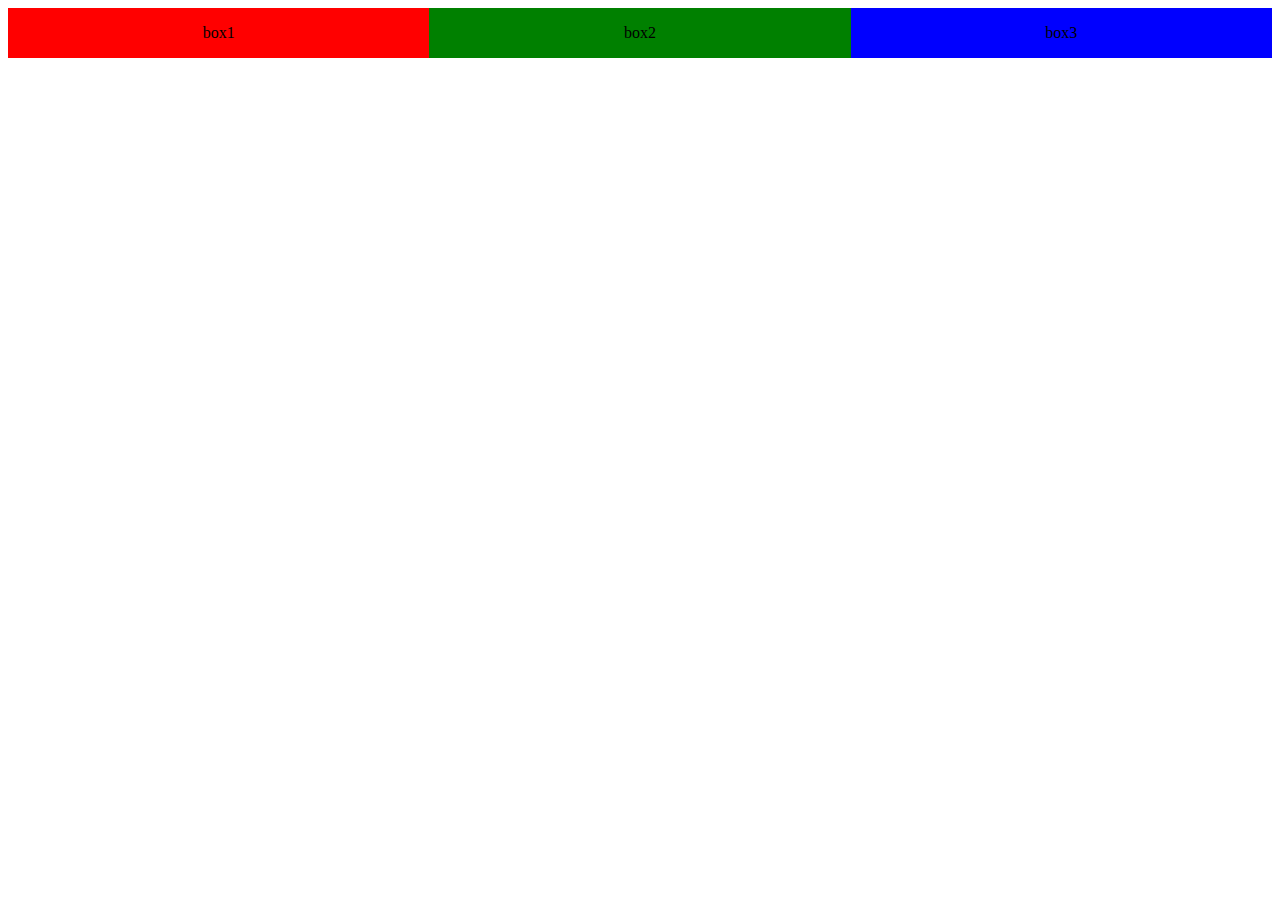
==== index.html @ 9778b3e1 "feat add css flex" ====
<header>
    <style>
        .container {
            display: flex;
            background-color: aquamarine;
        }

        .box1 {
            background-color: red;
            text-align: center;
            flex-grow: 1;
        }

        .box2 {
            background-color: green;
            text-align: center;
            flex-grow: 1;
        }

        .box3 {
            background-color: blue;
            text-align: center;
            flex-grow: 1;
        }
    </style>
</header>

<body>
    <div class="container">
        <div class="box1">
            <p>box1</p>
        </div>
        <div class="box2">
            <p>box2</p>
        </div>
        <div class="box3">
            <p>box3</p>
        </div>
    </div>
</body>
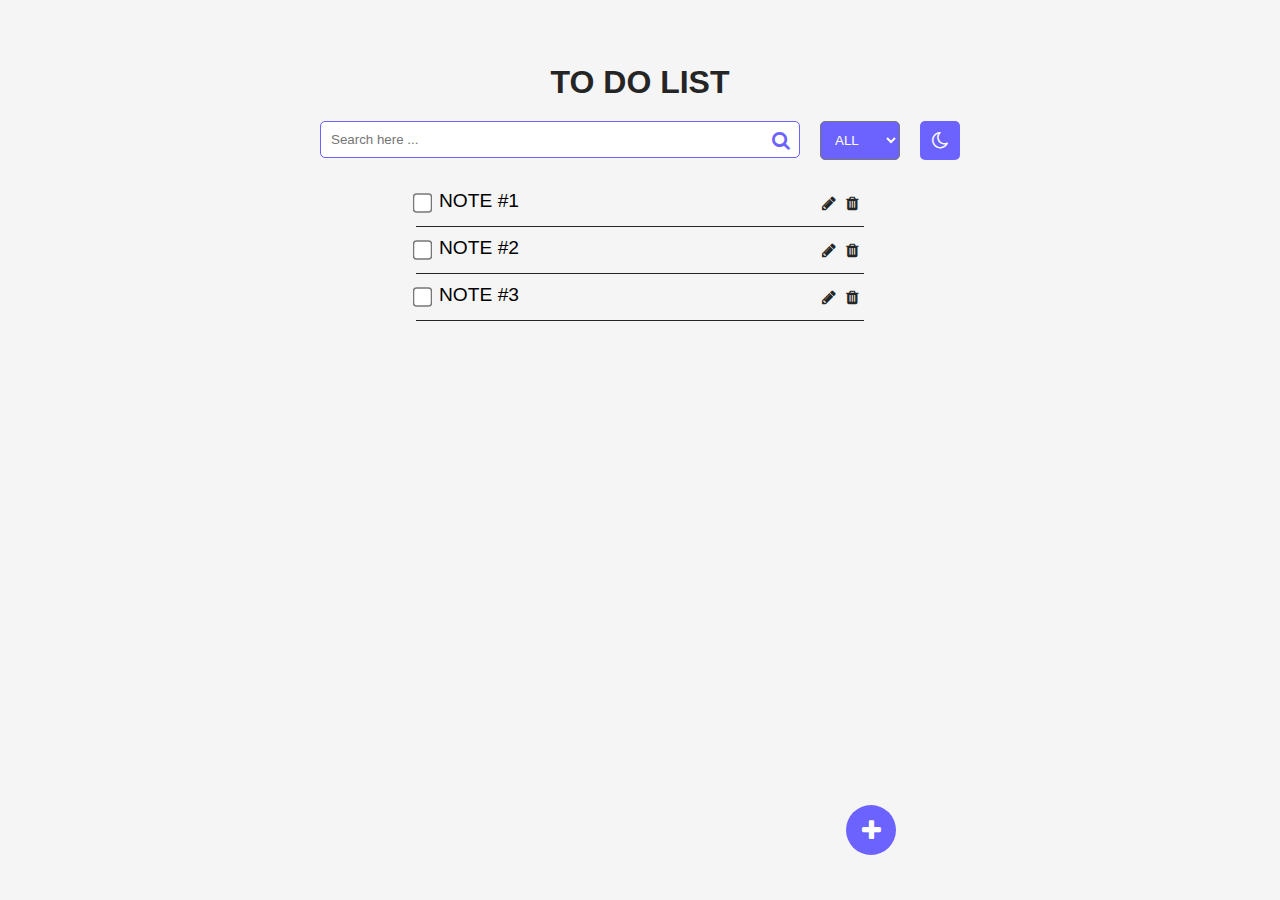
==== commit f1e5c3ce: "Day 3: TODO List" ====
--- a/index.html
+++ b/index.html
@@ -1,40 +1,46 @@
-<header>
-    <style>
-        .container {
-            display: flex;
-            background-color: aquamarine;
-        }
+<!DOCTYPE html>
+<html lang="en">
 
-        .box1 {
-            background-color: red;
-            text-align: center;
-            flex-grow: 1;
-        }
+<head>
+    <meta charset="UTF-8">
+    <meta name="viewport" content="width=device-width, initial-scale=1.0">
+    <title>To Do</title>
+    <link rel="stylesheet" href="https://cdnjs.cloudflare.com/ajax/libs/font-awesome/4.7.0/css/font-awesome.min.css">
+    <link rel="stylesheet" href="style.css">
 
-        .box2 {
-            background-color: green;
-            text-align: center;
-            flex-grow: 1;
-        }
-
-        .box3 {
-            background-color: blue;
-            text-align: center;
-            flex-grow: 1;
-        }
-    </style>
-</header>
+</head>
 
 <body>
     <div class="container">
-        <div class="box1">
-            <p>box1</p>
+        <h1>To Do List</h1>
+        <div class="navbar">
+            <div class="search">
+                <input type="search" placeholder="Search here ..." onkeyup="searchTask()">
+                <i class="fa fa-search"></i>
+            </div>
+            <select title="filter" name="filter" class="filter" onchange="filterTask()">
+                <option value="All">All</option>
+                <option value="Completed">Completed</option>
+                <option value="Uncompleted">Incompleted</option>
+                <option value="Important">Important</option>
+                <option value="Urgent">Urgent</option>
+            </select>
+            <button class="night" onclick="nightMode()" title="NightMode"><i class="fa fa-moon-o"></i></button>
         </div>
-        <div class="box2">
-            <p>box2</p>
+        <div class="list">
+            <ul id="taskList">
+                <li><input title="Note1" type="checkbox">  <p>Note #1</p><i class="fa fa-pencil"></i><i class="fa fa-trash"></i></li>
+                <li><input title="Note2" type="checkbox">  <p>Note #2</p><i class="fa fa-pencil"></i><i class="fa fa-trash"></i></li>
+                <li><input title="Note1" type="checkbox">  <p>Note #3</p><i class="fa fa-pencil"></i><i class="fa fa-trash"></i></li>
+                <!-- Tasks will be dynamically added here -->
+                <!-- Example: <li><input type="checkbox" id="task1" onchange="toggleCompleted(this)"> Task 1</li> -->
+            </ul>
         </div>
-        <div class="box3">
-            <p>box3</p>
+        <div class="add">
+            <button class="add plus" onclick="addTask()"><i class="fa fa-plus"></i></button>
         </div>
     </div>
-</body>+    <script src="script.js"></script>
+</body>
+
+</html>--- a/style.css
+++ b/style.css
@@ -0,0 +1,112 @@
+*{
+    margin: 0;
+    padding: 0;
+    box-sizing:border-box;
+}
+
+body{
+    font-family: 'Poppins', sans-serif;
+    background-color: #f5f5f5;
+}
+.container{
+    width:50%;
+    margin-left:25%;
+    margin-top:5%;
+}
+
+.container h1{
+    text-align: center;
+    margin-bottom: 20px;
+    color: #252525;
+    text-transform: uppercase;
+}
+.navbar{
+    display:flex;
+}
+.search{
+    flex-grow:1;
+    position: relative;
+    font-size: 1rem;
+    margin-right: 10px;
+}
+.search input{
+    width: 100%;
+    padding: 10px;
+    border: 1px solid #6C63FF;
+    border-radius: 5px;
+    outline: none;
+}
+.fa-search{
+    position:absolute;
+    right:10px;
+    top: 25%;
+    color: #6C63FF;
+    cursor:pointer;
+    font-size: 1.2rem;
+}
+.filter{
+    width:80px;
+    margin: 0 10px 0 10px;
+    outline: none;
+    padding: 10px;
+    border-radius: 5px;
+    text-transform:uppercase;
+    cursor: pointer;
+    background-color: #6C63FF;
+    color: white;
+}
+.night{
+    border:none;
+    width: 40px;
+    margin-left:10px;
+    cursor: pointer;
+    border-radius: 5px;
+    color: #fff;
+    background-color: #6C63FF;
+    font-size:1.2rem;
+}
+.plus {
+    outline: none;
+    border: none;
+    position: fixed;
+    bottom: 5%;
+    right: 30%;
+    width: 50px;
+    height: 50px;
+    border-radius: 50%;
+    background-color: #6C63FF;
+    cursor: pointer;
+}
+.plus .fa{
+    color: white;
+    padding: 10px;
+    font-size: 1.5rem;
+    font-weight: 100;
+}
+.list{
+    margin: 20px 15% 0 15%;
+}
+.list li{
+    list-style: none;
+    text-transform: uppercase;
+    display: flex;
+    padding: 10px 0;
+    border-bottom: 1px solid #252525;
+}
+li input{
+    margin-right: 10px;
+    transform: scale(1.5);
+    cursor: pointer; 
+    background-color: #6C63FF;  
+}
+li p{
+    display: inline;
+    flex-grow: 1;
+    font-size: 1.2rem;
+}
+li .fa{
+    margin:5px;
+    cursor: pointer;
+    color: #252525;
+    transition: color 0.3s ease;
+}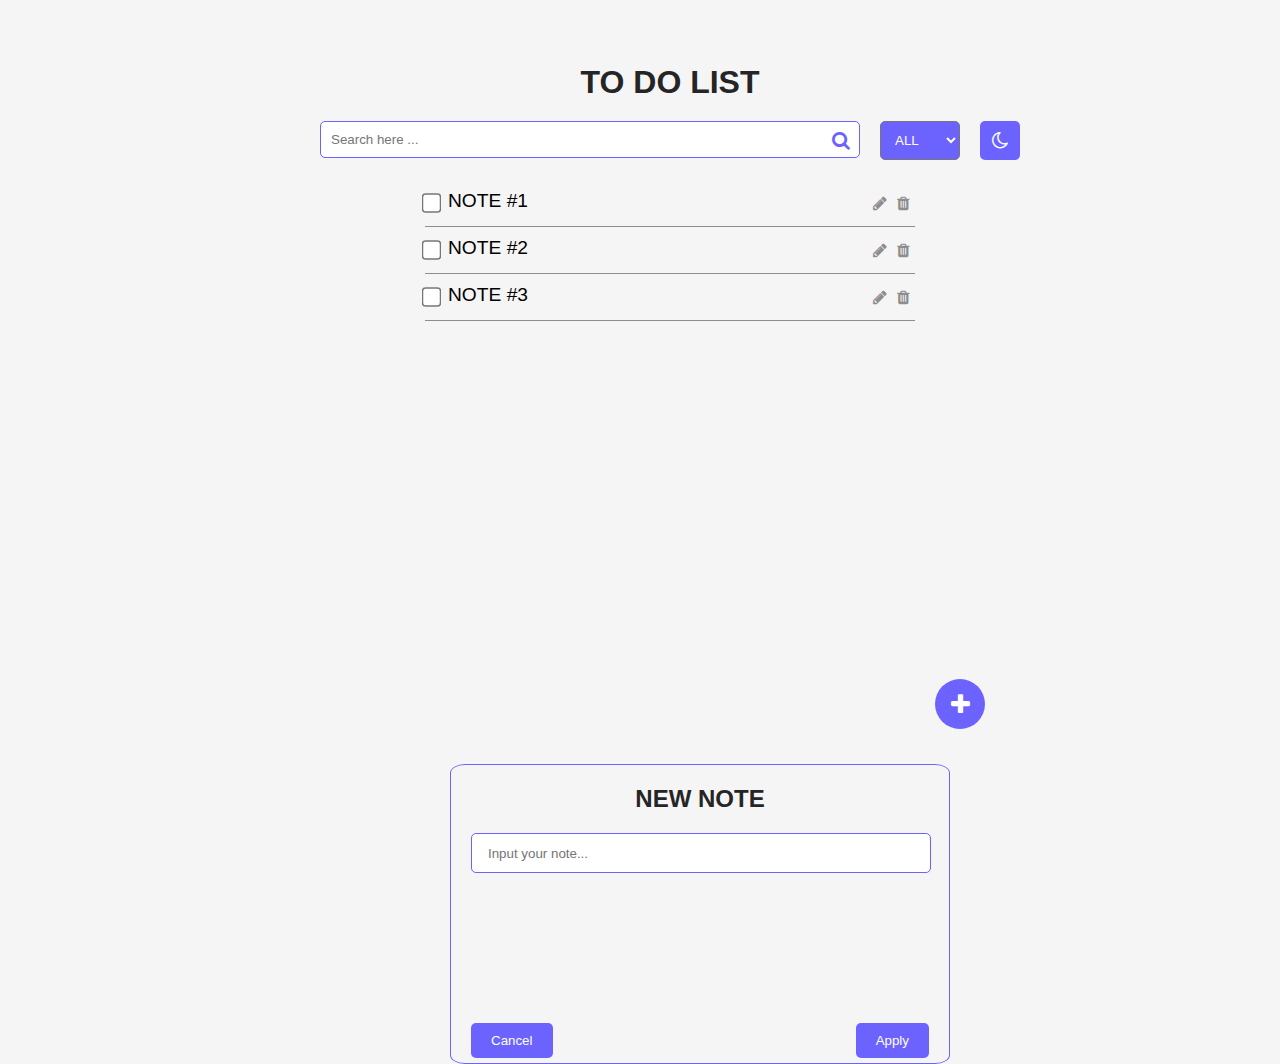
==== commit 39fb2043: "Add feat Popup" ====
--- a/index.html
+++ b/index.html
@@ -29,15 +29,31 @@
         </div>
         <div class="list">
             <ul id="taskList">
-                <li><input title="Note1" type="checkbox">  <p>Note #1</p><i class="fa fa-pencil"></i><i class="fa fa-trash"></i></li>
-                <li><input title="Note2" type="checkbox">  <p>Note #2</p><i class="fa fa-pencil"></i><i class="fa fa-trash"></i></li>
-                <li><input title="Note1" type="checkbox">  <p>Note #3</p><i class="fa fa-pencil"></i><i class="fa fa-trash"></i></li>
+                <li><input title="Note1" type="checkbox">
+                    <p>Note #1</p><i class="fa fa-pencil"></i><i class="fa fa-trash"></i>
+                </li>
+                <li><input title="Note2" type="checkbox">
+                    <p>Note #2</p><i class="fa fa-pencil"></i><i class="fa fa-trash"></i>
+                </li>
+                <li><input title="Note1" type="checkbox">
+                    <p>Note #3</p><i class="fa fa-pencil"></i><i class="fa fa-trash"></i>
+                </li>
                 <!-- Tasks will be dynamically added here -->
                 <!-- Example: <li><input type="checkbox" id="task1" onchange="toggleCompleted(this)"> Task 1</li> -->
             </ul>
         </div>
+        <button class="plus" onclick="addTask()"><i class="fa fa-plus"></i></button>
+    </div>
+    <div class="popup">
         <div class="add">
-            <button class="add plus" onclick="addTask()"><i class="fa fa-plus"></i></button>
+            <h2>new note</h2>
+            <input type="text" id="taskInput" placeholder="Input your note...">
+            <div class="outer">
+                <div class="inner">
+                    <button>Cancel</button>
+                    <button>Apply</button>
+                </div>
+            </div>
         </div>
     </div>
     <script src="script.js"></script>
--- a/style.css
+++ b/style.css
@@ -9,9 +9,11 @@
     background-color: #f5f5f5;
 }
 .container{
-    width:50%;
+    width: 700px;
+    height: 700px;
     margin-left:25%;
     margin-top:5%;
+    position:relative;
 }
 
 .container h1{
@@ -68,9 +70,9 @@
 .plus {
     outline: none;
     border: none;
-    position: fixed;
+    position: absolute;
     bottom: 5%;
-    right: 30%;
+    right: 5%;
     width: 50px;
     height: 50px;
     border-radius: 50%;
@@ -91,7 +93,7 @@
     text-transform: uppercase;
     display: flex;
     padding: 10px 0;
-    border-bottom: 1px solid #252525;
+    border-bottom: 1px solid rgba(37, 37, 37, 0.5);
 }
 li input{
     margin-right: 10px;
@@ -107,6 +109,48 @@
 li .fa{
     margin:5px;
     cursor: pointer;
+    color: rgba(37, 37, 37, 0.5);
+    transition: color 0.3s ease;
+}
+body{
+    position: relative;
+}
+.add{
+    position: relative;
+    width:500px;
+    height:300px;
+    padding:20px;
+    margin-left:450px;
+    margin-top:120;
+    border-radius:3%;
+    border : 1px solid #6c63ff;
+}
+.add>h2{
+    margin-bottom: 20px;
+    text-align: center;
     color: #252525;
-    transition: color 0.3s ease;
-}+    text-transform: uppercase;
+}
+.add>input{
+    width: 460px;
+    height: 40px;
+    padding: 8px 16px;
+    margin-bottom: 150px;
+    border: 1px solid #6c63ff;
+    border-radius: 5px;
+    outline: none;
+}
+
+.inner{
+    display: flex;
+    justify-content: space-between;
+    align-items: center;
+}
+.inner>button{
+    padding: 10px 20px;
+    border: none;
+    border-radius: 5px;
+    background-color: #6C63FF;
+    color: white;
+    cursor: pointer;
+}
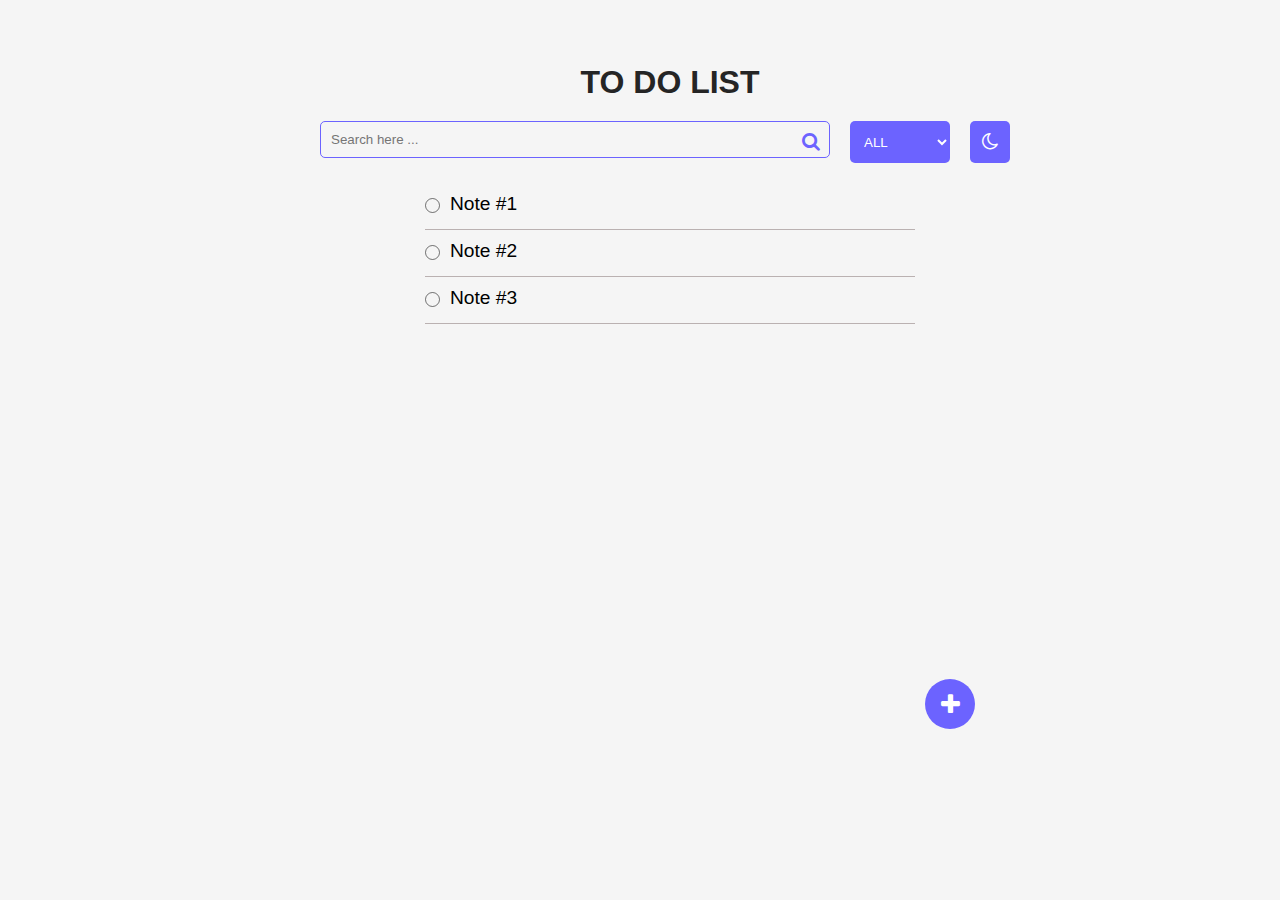
==== commit faaaa4b3: "update modal and create new tasks" ====
--- a/index.html
+++ b/index.html
@@ -6,7 +6,7 @@
     <meta name="viewport" content="width=device-width, initial-scale=1.0">
     <title>To Do</title>
     <link rel="stylesheet" href="https://cdnjs.cloudflare.com/ajax/libs/font-awesome/4.7.0/css/font-awesome.min.css">
-    <link rel="stylesheet" href="style.css">
+    <link rel="stylesheet" href="styles.css">
 
 </head>
 
@@ -15,48 +15,49 @@
         <h1>To Do List</h1>
         <div class="navbar">
             <div class="search">
-                <input type="search" placeholder="Search here ..." onkeyup="searchTask()">
-                <i class="fa fa-search"></i>
+                <input id="search" type="search" placeholder="Search here ...">
+                <i class="fa fa-search " onclick="searchButton()" id="fa-search"></i>
             </div>
-            <select title="filter" name="filter" class="filter" onchange="filterTask()">
-                <option value="All">All</option>
-                <option value="Completed">Completed</option>
-                <option value="Uncompleted">Incompleted</option>
-                <option value="Important">Important</option>
-                <option value="Urgent">Urgent</option>
+            <select title="filter" id="filter" class="filter hover button" onchange="filterTask()">
+                <option value="All" id="all">All</option>
+                <option value="Completed" id="completed">Completed</option>
+                <option value="Uncompleted" id="incomplete">Incompleted</option>
             </select>
-            <button class="night" onclick="nightMode()" title="NightMode"><i class="fa fa-moon-o"></i></button>
+            <button id="nightBtn" class="night hover button" title="NightMode">
+                <i class="fa fa-moon-o"></i>
+            </button>
         </div>
-        <div class="list">
+        <div class="list" id="list">
             <ul id="taskList">
-                <li><input title="Note1" type="checkbox">
+                <li class="item">
+                    <div id="checkbox"></div>
                     <p>Note #1</p><i class="fa fa-pencil"></i><i class="fa fa-trash"></i>
                 </li>
-                <li><input title="Note2" type="checkbox">
+                <li>
+                    <div id="checkbox"></div>
                     <p>Note #2</p><i class="fa fa-pencil"></i><i class="fa fa-trash"></i>
                 </li>
-                <li><input title="Note1" type="checkbox">
+                <li class="item">
+                    <div id="checkbox"></div>
                     <p>Note #3</p><i class="fa fa-pencil"></i><i class="fa fa-trash"></i>
                 </li>
-                <!-- Tasks will be dynamically added here -->
-                <!-- Example: <li><input type="checkbox" id="task1" onchange="toggleCompleted(this)"> Task 1</li> -->
             </ul>
         </div>
-        <button class="plus" onclick="addTask()"><i class="fa fa-plus"></i></button>
+        <button class="plus hover button" id="add" onclick="addTask()"><i class="fa fa-plus"></i></button>
     </div>
-    <div class="popup">
-        <div class="add">
+    <div class="modal" id="modal">
+        <div class="content" id="content">
             <h2>new note</h2>
             <input type="text" id="taskInput" placeholder="Input your note...">
-            <div class="outer">
-                <div class="inner">
-                    <button>Cancel</button>
-                    <button>Apply</button>
-                </div>
+            <div class="inner">
+                <button class="hover button" id="cancel">Cancel</button>
+                <button class="hover button" id="apply">Apply</button>
             </div>
         </div>
     </div>
-    <script src="script.js"></script>
+    <script src="https://ajax.googleapis.com/ajax/libs/jquery/3.7.1/jquery.min.js"></script>
+    <script src="index.js">
+    </script>
 </body>
 
 </html>--- a/styles.css
+++ b/styles.css
@@ -0,0 +1,186 @@
+*{
+    margin: 0;
+    padding: 0;
+    box-sizing:border-box;
+}
+
+body{
+    font-family: 'Poppins', sans-serif;
+    background-color: #f5f5f5;
+}
+.container{
+    width: 700px;
+    height: 700px;
+    margin-left:25%;
+    margin-top:5%;
+    position:relative;
+}
+
+.container h1{
+    text-align: center;
+    margin-bottom: 20px;
+    color: #252525;
+    text-transform: uppercase;
+}
+.navbar{
+    display:flex;
+}
+.search{
+    flex-grow:1;
+    position: relative;
+    font-size: 1rem;
+    margin-right: 10px;
+}
+input{
+    width: 100%;
+    padding: 10px;
+    border: 1px solid #6C63FF;
+    border-radius: 5px;
+    outline: none;
+    color:#6C63FF;
+    background-color: transparent;
+}
+.fa-search{
+    position:absolute;
+    right:10px;
+    top: 25%;
+    color: #6C63FF;
+    cursor:pointer;
+    font-size: 1.2rem;
+}
+.button{
+    border: none;
+    outline: none;
+    margin: 0 10px 0 10px;
+    padding: 10px;
+    border-radius: 5px;
+    cursor: pointer;
+    background-color: #6C63FF;
+    color: white;
+}
+.filter{
+    width:100px;
+    text-transform:uppercase;
+}
+.filter option{
+    color:#6C63FF;
+    background-color: white;
+    text-transform: capitalize;
+}
+
+.night{
+    width: 40px;
+    font-size:1.2rem;
+}
+
+.plus {
+    position: absolute;
+    bottom: 5%;
+    right: 5%;
+    width: 50px;
+    height: 50px;
+    border-radius: 50%;
+    transition: background-color 0.3s ease;
+}
+.plus .fa{
+    font-size: 1.5rem;
+}
+.hover:hover{
+    background-color: #3c359b;
+}
+.list{
+    margin: 20px 15% 0 15%;
+}
+.list li{
+    list-style: none;
+    display: flex;
+    padding: 10px 0;
+    border-bottom: 1px solid rgba(127, 109, 109, 0.5);
+}
+li #checkbox {
+    width: 15px;
+    height: 15px;
+    border: 1px solid #00000088;
+    margin: 5px 10px 5px 0;
+    border-radius: 50%;
+    cursor: pointer;
+}
+li p{
+    display: inline;
+    flex-grow: 1;
+    font-size: 1.2rem;
+}
+li .fa{
+    margin:5px;
+    cursor: pointer;
+    transition: color 0.3s ease,opacity 0.3s ease;
+    opacity: 0;
+}
+li:hover .fa{
+    opacity: 1;
+    color: rgb(85, 82, 82);
+
+}
+li .fa-trash:hover{
+    color: rgba(255,0,0,0.8);
+    opacity: 1;
+}   
+.modal{
+    position: fixed;
+    z-index:1;
+    top:0;
+    bottom:0;
+    right: 0;
+    left: 0;
+    background-color: rgba(0,0,0,0.6);
+    padding: 160px 0 0 400px;
+    overflow: auto;
+    display: none;
+}
+.content{
+    width:500px;
+    height:300px;
+    padding:20px;
+    border-radius:3%;
+    border : 1px solid #6c63ff;
+    background-color: #f5f5f5;
+}
+.content>h2{
+    margin-bottom: 20px;
+    text-align: center;
+    color: #252525;
+    text-transform: uppercase;
+}
+.inner{
+    display: flex;
+    height: 70%;
+    justify-content: space-between;
+    align-items: flex-end;
+}
+#cancel{
+    
+    background-color: rgba(245, 245, 245,0);
+    color: #6C63FF;
+    border: 1px solid #6C63FF;
+    cursor: pointer;
+}
+#cancel:hover{
+    background-color: rgba(246, 238, 238, 0.8);
+}
+body.nightMode{
+    background-color: #333333;
+    color:white;
+}
+body.nightMode .container, body.nightMode h1 , body.nightMode .search, body.nightMode .content,body.nightMode input,body.nightMode .fa-search,body.nightMode input[type="checkbox"]{
+    background-color: #333333;
+    color:white;
+    border-color: white;
+}
+.completed p{
+    text-decoration: line-through;
+    color: rgba(0,0,0,0.5);
+}
+.completed #checkbox{
+    background-color:#6C63FF;
+    border-color: #6C63FF;
+}
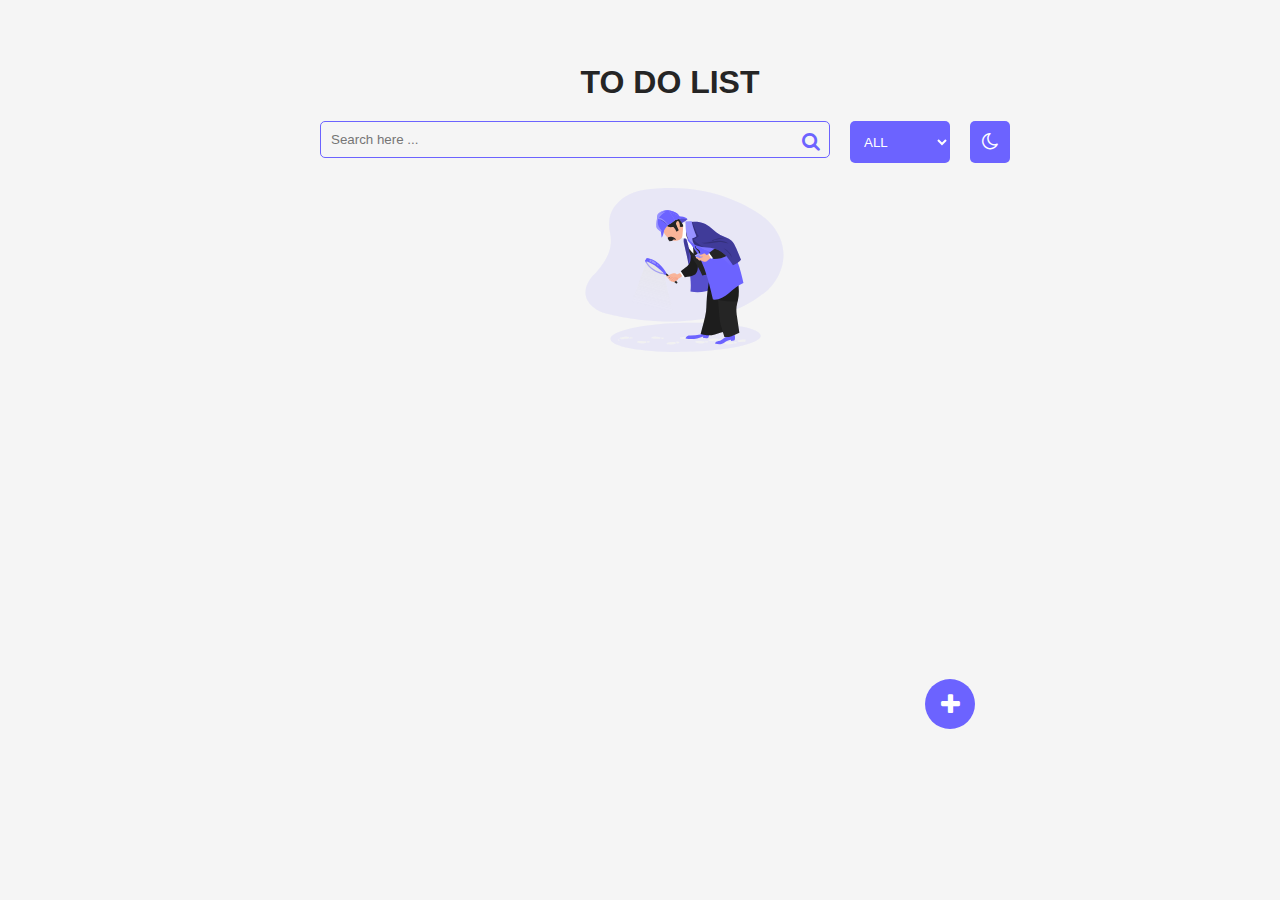
==== commit 23e33946: "Add and edit task dynamically" ====
--- a/index.html
+++ b/index.html
@@ -12,38 +12,31 @@
 
 <body>
     <div class="container">
-        <h1>To Do List</h1>
-        <div class="navbar">
-            <div class="search">
-                <input id="search" type="search" placeholder="Search here ...">
-                <i class="fa fa-search " onclick="searchButton()" id="fa-search"></i>
+        <div>
+            <h1>To Do List</h1>
+            <div class="navbar">
+                <div class="search">
+                    <input id="search" type="search" placeholder="Search here ...">
+                    <i class="fa fa-search " id="fa-search"></i>
+                </div>
+                <select title="filter" id="filter" class="filter hover button" onchange="filterTask()">
+                    <option value="All" id="all">All</option>
+                    <option value="Completed" id="completed">Completed</option>
+                    <option value="Uncompleted" id="incomplete">Incompleted</option>
+                </select>
+                <button id="nightBtn" class="night hover button" title="NightMode">
+                    <i class="fa fa-moon-o"></i>
+                </button>
             </div>
-            <select title="filter" id="filter" class="filter hover button" onchange="filterTask()">
-                <option value="All" id="all">All</option>
-                <option value="Completed" id="completed">Completed</option>
-                <option value="Uncompleted" id="incomplete">Incompleted</option>
-            </select>
-            <button id="nightBtn" class="night hover button" title="NightMode">
-                <i class="fa fa-moon-o"></i>
-            </button>
         </div>
-        <div class="list" id="list">
-            <ul id="taskList">
-                <li class="item">
-                    <div id="checkbox"></div>
-                    <p>Note #1</p><i class="fa fa-pencil"></i><i class="fa fa-trash"></i>
-                </li>
-                <li>
-                    <div id="checkbox"></div>
-                    <p>Note #2</p><i class="fa fa-pencil"></i><i class="fa fa-trash"></i>
-                </li>
-                <li class="item">
-                    <div id="checkbox"></div>
-                    <p>Note #3</p><i class="fa fa-pencil"></i><i class="fa fa-trash"></i>
-                </li>
-            </ul>
+        <div class="controls">
+            <div class="list" id="list">
+                <ul id="taskList">
+                    <img src="./icons/Detective-check-footprint 1.svg" />
+                </ul>
+            </div>
+            <button class="plus hover button" id="add" onclick="addTask()"><i class="fa fa-plus"></i></button>
         </div>
-        <button class="plus hover button" id="add" onclick="addTask()"><i class="fa fa-plus"></i></button>
     </div>
     <div class="modal" id="modal">
         <div class="content" id="content">
--- a/styles.css
+++ b/styles.css
@@ -1,186 +1,225 @@
-*{
-    margin: 0;
-    padding: 0;
-    box-sizing:border-box;
-}
-
-body{
-    font-family: 'Poppins', sans-serif;
-    background-color: #f5f5f5;
-}
-.container{
-    width: 700px;
-    height: 700px;
-    margin-left:25%;
-    margin-top:5%;
-    position:relative;
-}
-
-.container h1{
-    text-align: center;
-    margin-bottom: 20px;
-    color: #252525;
-    text-transform: uppercase;
-}
-.navbar{
-    display:flex;
-}
-.search{
-    flex-grow:1;
-    position: relative;
-    font-size: 1rem;
-    margin-right: 10px;
-}
-input{
-    width: 100%;
-    padding: 10px;
-    border: 1px solid #6C63FF;
-    border-radius: 5px;
-    outline: none;
-    color:#6C63FF;
-    background-color: transparent;
-}
-.fa-search{
-    position:absolute;
-    right:10px;
-    top: 25%;
-    color: #6C63FF;
-    cursor:pointer;
-    font-size: 1.2rem;
-}
-.button{
-    border: none;
-    outline: none;
-    margin: 0 10px 0 10px;
-    padding: 10px;
-    border-radius: 5px;
-    cursor: pointer;
-    background-color: #6C63FF;
-    color: white;
-}
-.filter{
-    width:100px;
-    text-transform:uppercase;
-}
-.filter option{
-    color:#6C63FF;
-    background-color: white;
-    text-transform: capitalize;
-}
-
-.night{
-    width: 40px;
-    font-size:1.2rem;
+* {
+  margin: 0;
+  padding: 0;
+  box-sizing: border-box;
+}
+
+body {
+  font-family: "Poppins", sans-serif;
+  background-color: #f5f5f5;
+}
+.container {
+  width: 700px;
+  height: 700px;
+  margin-left: 25%;
+  margin-top: 5%;
+  position: relative;
+}
+
+.container h1 {
+  text-align: center;
+  margin-bottom: 20px;
+  color: #252525;
+  text-transform: uppercase;
+}
+.navbar {
+  display: flex;
+}
+.search {
+  flex-grow: 1;
+  position: relative;
+  font-size: 1rem;
+  margin-right: 10px;
+}
+input {
+  width: 100%;
+  padding: 10px;
+  border: 1px solid #6c63ff;
+  border-radius: 5px;
+  outline: none;
+  color: #6c63ff;
+  background-color: transparent;
+}
+input[type="search"]::-webkit-search-cancel-button {
+  -webkit-appearance: none;
+  appearance: none;
+}
+
+input[type="search"] {
+  -moz-appearance: none;
+  appearance: none;
+}
+
+.fa-search {
+  position: absolute;
+  right: 10px;
+  top: 25%;
+  color: #6c63ff;
+  cursor: pointer;
+  font-size: 1.2rem;
+}
+.button {
+  border: none;
+  outline: none;
+  margin: 0 10px 0 10px;
+  padding: 10px;
+  border-radius: 5px;
+  cursor: pointer;
+  background-color: #6c63ff;
+  color: white;
+}
+.filter {
+  width: 100px;
+  text-transform: uppercase;
+}
+.filter option {
+  color: #6c63ff;
+  background-color: white;
+  text-transform: capitalize;
+}
+
+.night {
+  width: 40px;
+  font-size: 1.2rem;
+}
+img {
+  width: 221px;
+  height: 174px;
+  margin-left:149px;
 }
 
 .plus {
-    position: absolute;
-    bottom: 5%;
-    right: 5%;
-    width: 50px;
-    height: 50px;
-    border-radius: 50%;
-    transition: background-color 0.3s ease;
-}
-.plus .fa{
-    font-size: 1.5rem;
-}
-.hover:hover{
-    background-color: #3c359b;
-}
-.list{
-    margin: 20px 15% 0 15%;
-}
-.list li{
-    list-style: none;
-    display: flex;
-    padding: 10px 0;
-    border-bottom: 1px solid rgba(127, 109, 109, 0.5);
+  position: absolute;
+  bottom: 5%;
+  right: 5%;
+  width: 50px;
+  height: 50px;
+  border-radius: 50%;
+  transition: background-color 0.3s ease;
+}
+.plus .fa {
+  font-size: 1.5rem;
+}
+.hover:hover {
+  background-color: #3c359b;
+}
+.list {
+  margin: 20px 15% 0 15%;
+  display: flex;
+  justify-content: center;
+}
+.list li {
+  list-style: none;
+  display: flex;
+  padding: 10px 0;
+  border-bottom: 1px solid rgba(127, 109, 109, 0.5);
+}
+.controls {
+  width: inherit;
+  height: 545px;
+  top: 30px;
+  left: 115px;
+  overflow-y: scroll;
+}
+.controls {
+  -ms-overflow-style: none;
+  scrollbar-width: none;
+}
+.controls::-webkit-scrollbar {
+  display: none;
+}
+ul {
+  width: 520px;
 }
 li #checkbox {
-    width: 15px;
-    height: 15px;
-    border: 1px solid #00000088;
-    margin: 5px 10px 5px 0;
-    border-radius: 50%;
-    cursor: pointer;
-}
-li p{
-    display: inline;
-    flex-grow: 1;
-    font-size: 1.2rem;
-}
-li .fa{
-    margin:5px;
-    cursor: pointer;
-    transition: color 0.3s ease,opacity 0.3s ease;
-    opacity: 0;
-}
-li:hover .fa{
-    opacity: 1;
-    color: rgb(85, 82, 82);
-
-}
-li .fa-trash:hover{
-    color: rgba(255,0,0,0.8);
-    opacity: 1;
-}   
-.modal{
-    position: fixed;
-    z-index:1;
-    top:0;
-    bottom:0;
-    right: 0;
-    left: 0;
-    background-color: rgba(0,0,0,0.6);
-    padding: 160px 0 0 400px;
-    overflow: auto;
-    display: none;
-}
-.content{
-    width:500px;
-    height:300px;
-    padding:20px;
-    border-radius:3%;
-    border : 1px solid #6c63ff;
-    background-color: #f5f5f5;
-}
-.content>h2{
-    margin-bottom: 20px;
-    text-align: center;
-    color: #252525;
-    text-transform: uppercase;
-}
-.inner{
-    display: flex;
-    height: 70%;
-    justify-content: space-between;
-    align-items: flex-end;
-}
-#cancel{
-    
-    background-color: rgba(245, 245, 245,0);
-    color: #6C63FF;
-    border: 1px solid #6C63FF;
-    cursor: pointer;
-}
-#cancel:hover{
-    background-color: rgba(246, 238, 238, 0.8);
-}
-body.nightMode{
-    background-color: #333333;
-    color:white;
-}
-body.nightMode .container, body.nightMode h1 , body.nightMode .search, body.nightMode .content,body.nightMode input,body.nightMode .fa-search,body.nightMode input[type="checkbox"]{
-    background-color: #333333;
-    color:white;
-    border-color: white;
-}
-.completed p{
-    text-decoration: line-through;
-    color: rgba(0,0,0,0.5);
-}
-.completed #checkbox{
-    background-color:#6C63FF;
-    border-color: #6C63FF;
-}
+  width: 15px;
+  height: 15px;
+  border: 1px solid #6c63ff;
+  margin: 5px 10px 5px 0;
+  border-radius: 50%;
+  cursor: pointer;
+}
+li p {
+  display: inline;
+  flex-grow: 1;
+  font-size: 1.2rem;
+  font-weight: 500;
+}
+li .fa {
+  margin: 5px;
+  cursor: pointer;
+  transition: color 0.3s ease, opacity 0.3s ease;
+  opacity: 0;
+}
+li:hover .fa {
+  opacity: 1;
+  color: rgb(85, 82, 82);
+}
+li .fa-trash:hover {
+  color: rgba(255, 0, 0, 0.8);
+  opacity: 1;
+}
+.modal {
+  position: fixed;
+  z-index: 1;
+  top: 0;
+  bottom: 0;
+  right: 0;
+  left: 0;
+  background-color: rgba(0, 0, 0, 0.6);
+  padding: 160px 0 0 400px;
+  overflow: auto;
+  display: none;
+}
+.content {
+  width: 500px;
+  height: 300px;
+  padding: 20px;
+  border-radius: 3%;
+  border: 1px solid #6c63ff;
+  background-color: #f5f5f5;
+}
+.content > h2 {
+  margin-bottom: 20px;
+  text-align: center;
+  color: #252525;
+  text-transform: uppercase;
+}
+.inner {
+  display: flex;
+  height: 70%;
+  justify-content: space-between;
+  align-items: flex-end;
+}
+#cancel {
+  background-color: rgba(245, 245, 245, 0);
+  color: #6c63ff;
+  border: 1px solid #6c63ff;
+  cursor: pointer;
+}
+#cancel:hover {
+  background-color: rgba(246, 238, 238, 0.8);
+}
+body.nightMode {
+  background-color: #333333;
+  color: white;
+}
+body.nightMode .container,
+body.nightMode h1,
+body.nightMode .search,
+body.nightMode .content,
+body.nightMode input,
+body.nightMode .fa-search,
+body.nightMode input[type="checkbox"] {
+  background-color: #333333;
+  color: white;
+  border-color: white;
+}
+.completed p {
+  text-decoration: line-through;
+  color: rgba(0, 0, 0, 0.5);
+}
+.completed #checkbox {
+  background-color: #6c63ff;
+  border-color: #6c63ff;
+}
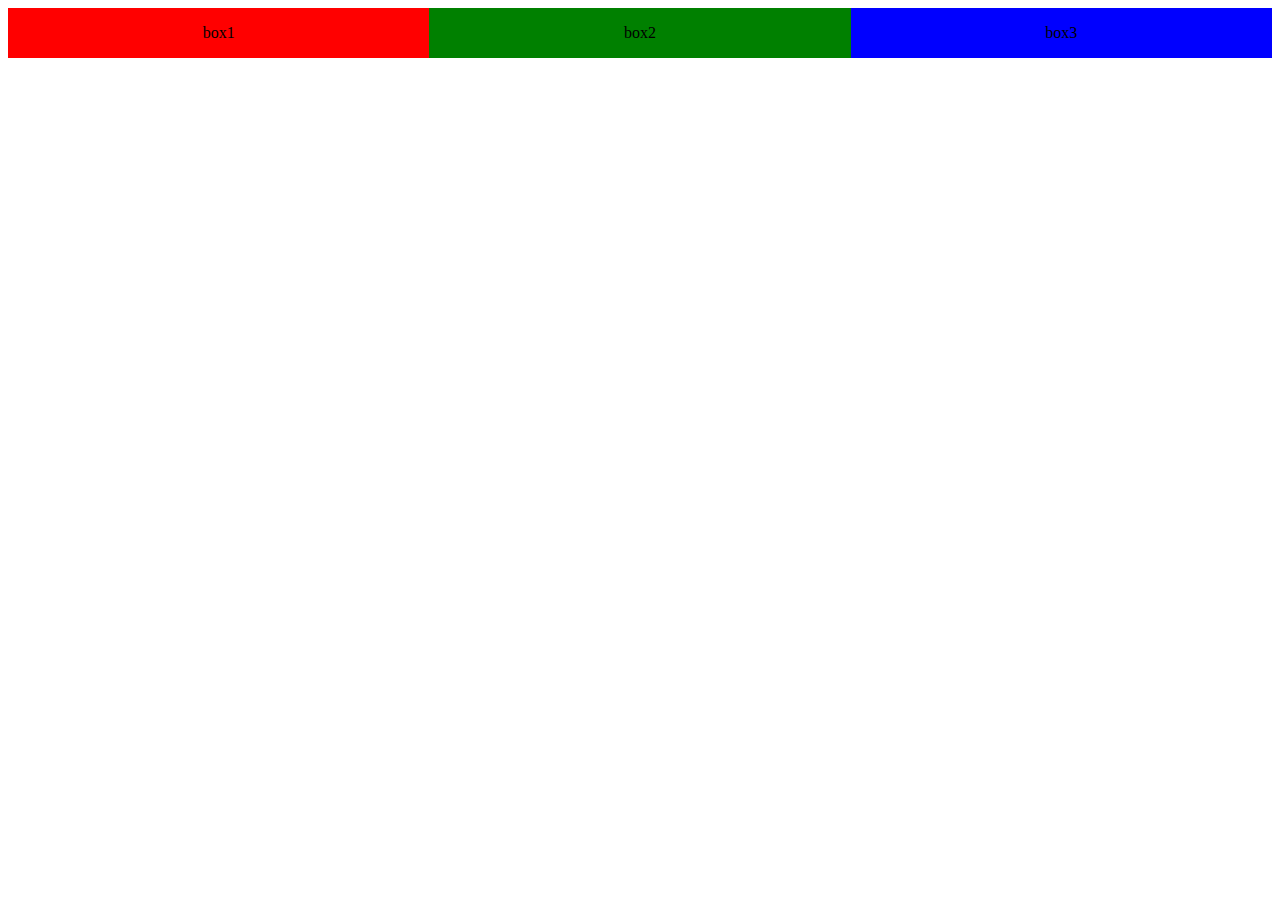
==== commit c700ebc0: "Merge branch 'master' of https://github.com/gadisayusuf/CSEC-Bootcamp-Frontend-Basics" ====
--- a/index.html
+++ b/index.html
@@ -1,56 +1,40 @@
-<!DOCTYPE html>
-<html lang="en">
+<header>
+    <style>
+        .container {
+            display: flex;
+            background-color: aquamarine;
+        }
 
-<head>
-    <meta charset="UTF-8">
-    <meta name="viewport" content="width=device-width, initial-scale=1.0">
-    <title>To Do</title>
-    <link rel="stylesheet" href="https://cdnjs.cloudflare.com/ajax/libs/font-awesome/4.7.0/css/font-awesome.min.css">
-    <link rel="stylesheet" href="styles.css">
+        .box1 {
+            background-color: red;
+            text-align: center;
+            flex-grow: 1;
+        }
 
-</head>
+        .box2 {
+            background-color: green;
+            text-align: center;
+            flex-grow: 1;
+        }
+
+        .box3 {
+            background-color: blue;
+            text-align: center;
+            flex-grow: 1;
+        }
+    </style>
+</header>
 
 <body>
     <div class="container">
-        <div>
-            <h1>To Do List</h1>
-            <div class="navbar">
-                <div class="search">
-                    <input id="search" type="search" placeholder="Search here ...">
-                    <i class="fa fa-search " id="fa-search"></i>
-                </div>
-                <select title="filter" id="filter" class="filter hover button" onchange="filterTask()">
-                    <option value="All" id="all">All</option>
-                    <option value="Completed" id="completed">Completed</option>
-                    <option value="Uncompleted" id="incomplete">Incompleted</option>
-                </select>
-                <button id="nightBtn" class="night hover button" title="NightMode">
-                    <i class="fa fa-moon-o"></i>
-                </button>
-            </div>
+        <div class="box1">
+            <p>box1</p>
         </div>
-        <div class="controls">
-            <div class="list" id="list">
-                <ul id="taskList">
-                    <img src="./icons/Detective-check-footprint 1.svg" />
-                </ul>
-            </div>
-            <button class="plus hover button" id="add" onclick="addTask()"><i class="fa fa-plus"></i></button>
+        <div class="box2">
+            <p>box2</p>
+        </div>
+        <div class="box3">
+            <p>box3</p>
         </div>
     </div>
-    <div class="modal" id="modal">
-        <div class="content" id="content">
-            <h2>new note</h2>
-            <input type="text" id="taskInput" placeholder="Input your note...">
-            <div class="inner">
-                <button class="hover button" id="cancel">Cancel</button>
-                <button class="hover button" id="apply">Apply</button>
-            </div>
-        </div>
-    </div>
-    <script src="https://ajax.googleapis.com/ajax/libs/jquery/3.7.1/jquery.min.js"></script>
-    <script src="index.js">
-    </script>
-</body>
-
-</html>+</body>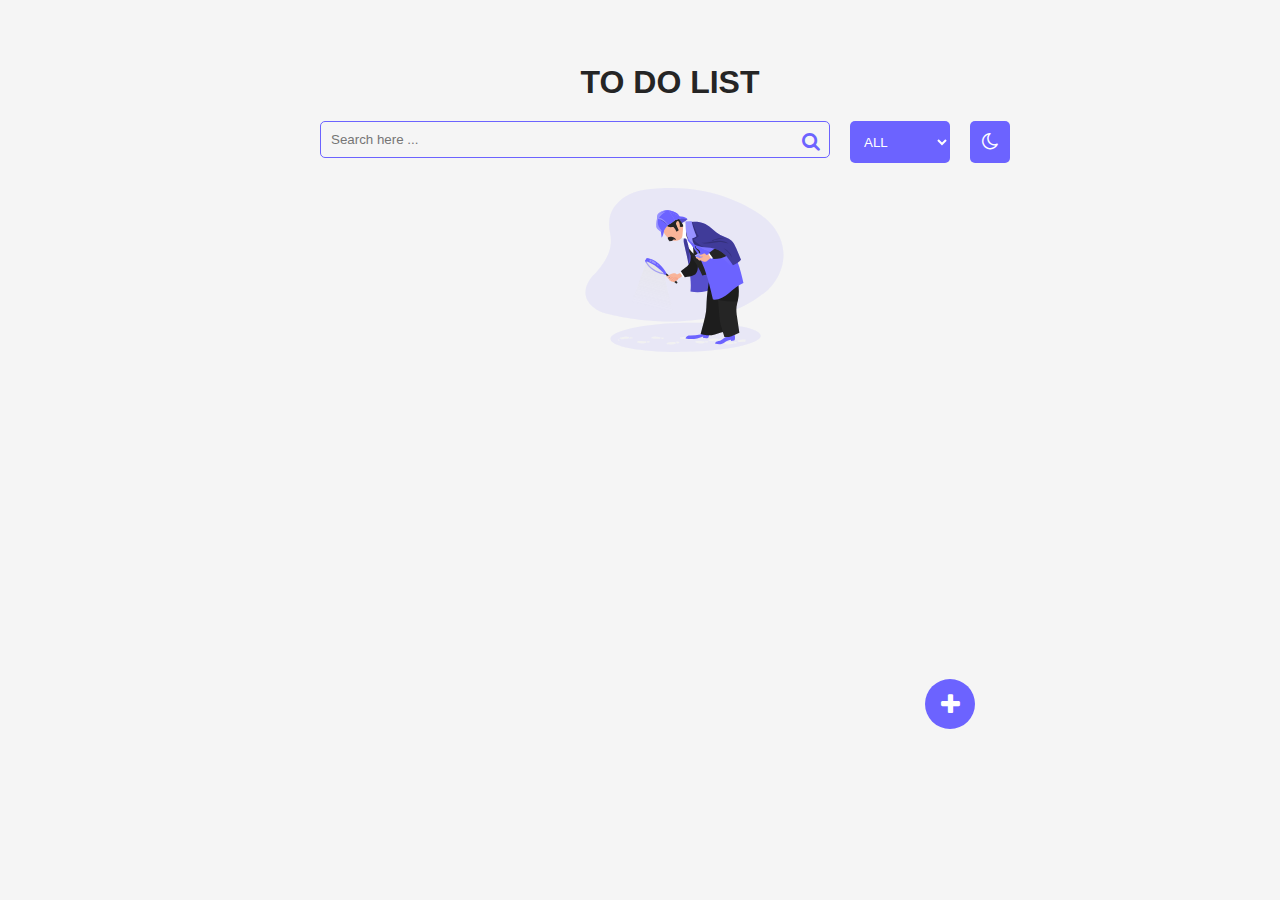
==== commit 3df5f706: "Merge branch 'dev_branch' of https://github.com/gadisayusuf/CSEC-Bootcamp-Frontend-Basics" ====
--- a/index.html
+++ b/index.html
@@ -1,40 +1,56 @@
-<header>
-    <style>
-        .container {
-            display: flex;
-            background-color: aquamarine;
-        }
+<!DOCTYPE html>
+<html lang="en">
 
-        .box1 {
-            background-color: red;
-            text-align: center;
-            flex-grow: 1;
-        }
+<head>
+    <meta charset="UTF-8">
+    <meta name="viewport" content="width=device-width, initial-scale=1.0">
+    <title>To Do</title>
+    <link rel="stylesheet" href="https://cdnjs.cloudflare.com/ajax/libs/font-awesome/4.7.0/css/font-awesome.min.css">
+    <link rel="stylesheet" href="styles.css">
 
-        .box2 {
-            background-color: green;
-            text-align: center;
-            flex-grow: 1;
-        }
-
-        .box3 {
-            background-color: blue;
-            text-align: center;
-            flex-grow: 1;
-        }
-    </style>
-</header>
+</head>
 
 <body>
     <div class="container">
-        <div class="box1">
-            <p>box1</p>
+        <div>
+            <h1>To Do List</h1>
+            <div class="navbar">
+                <div class="search">
+                    <input id="search" type="search" placeholder="Search here ...">
+                    <i class="fa fa-search " id="fa-search"></i>
+                </div>
+                <select title="filter" id="filter" class="filter hover button" onchange="filterTask()">
+                    <option value="All" id="all">All</option>
+                    <option value="Completed" id="completed">Completed</option>
+                    <option value="Uncompleted" id="incomplete">Incompleted</option>
+                </select>
+                <button id="nightBtn" class="night hover button" title="NightMode">
+                    <i class="fa fa-moon-o"></i>
+                </button>
+            </div>
         </div>
-        <div class="box2">
-            <p>box2</p>
-        </div>
-        <div class="box3">
-            <p>box3</p>
+        <div class="controls">
+            <div class="list" id="list">
+                <ul id="taskList">
+                    <img src="./icons/Detective-check-footprint 1.svg" />
+                </ul>
+            </div>
+            <button class="plus hover button" id="add" onclick="addTask()"><i class="fa fa-plus"></i></button>
         </div>
     </div>
-</body>+    <div class="modal" id="modal">
+        <div class="content" id="content">
+            <h2>new note</h2>
+            <input type="text" id="taskInput" placeholder="Input your note...">
+            <div class="inner">
+                <button class="hover button" id="cancel">Cancel</button>
+                <button class="hover button" id="apply">Apply</button>
+            </div>
+        </div>
+    </div>
+    <script src="https://ajax.googleapis.com/ajax/libs/jquery/3.7.1/jquery.min.js"></script>
+    <script src="index.js">
+    </script>
+</body>
+
+</html>--- a/styles.css
+++ b/styles.css
@@ -0,0 +1,225 @@
+* {
+  margin: 0;
+  padding: 0;
+  box-sizing: border-box;
+}
+
+body {
+  font-family: "Poppins", sans-serif;
+  background-color: #f5f5f5;
+}
+.container {
+  width: 700px;
+  height: 700px;
+  margin-left: 25%;
+  margin-top: 5%;
+  position: relative;
+}
+
+.container h1 {
+  text-align: center;
+  margin-bottom: 20px;
+  color: #252525;
+  text-transform: uppercase;
+}
+.navbar {
+  display: flex;
+}
+.search {
+  flex-grow: 1;
+  position: relative;
+  font-size: 1rem;
+  margin-right: 10px;
+}
+input {
+  width: 100%;
+  padding: 10px;
+  border: 1px solid #6c63ff;
+  border-radius: 5px;
+  outline: none;
+  color: #6c63ff;
+  background-color: transparent;
+}
+input[type="search"]::-webkit-search-cancel-button {
+  -webkit-appearance: none;
+  appearance: none;
+}
+
+input[type="search"] {
+  -moz-appearance: none;
+  appearance: none;
+}
+
+.fa-search {
+  position: absolute;
+  right: 10px;
+  top: 25%;
+  color: #6c63ff;
+  cursor: pointer;
+  font-size: 1.2rem;
+}
+.button {
+  border: none;
+  outline: none;
+  margin: 0 10px 0 10px;
+  padding: 10px;
+  border-radius: 5px;
+  cursor: pointer;
+  background-color: #6c63ff;
+  color: white;
+}
+.filter {
+  width: 100px;
+  text-transform: uppercase;
+}
+.filter option {
+  color: #6c63ff;
+  background-color: white;
+  text-transform: capitalize;
+}
+
+.night {
+  width: 40px;
+  font-size: 1.2rem;
+}
+img {
+  width: 221px;
+  height: 174px;
+  margin-left:149px;
+}
+
+.plus {
+  position: absolute;
+  bottom: 5%;
+  right: 5%;
+  width: 50px;
+  height: 50px;
+  border-radius: 50%;
+  transition: background-color 0.3s ease;
+}
+.plus .fa {
+  font-size: 1.5rem;
+}
+.hover:hover {
+  background-color: #3c359b;
+}
+.list {
+  margin: 20px 15% 0 15%;
+  display: flex;
+  justify-content: center;
+}
+.list li {
+  list-style: none;
+  display: flex;
+  padding: 10px 0;
+  border-bottom: 1px solid rgba(127, 109, 109, 0.5);
+}
+.controls {
+  width: inherit;
+  height: 545px;
+  top: 30px;
+  left: 115px;
+  overflow-y: scroll;
+}
+.controls {
+  -ms-overflow-style: none;
+  scrollbar-width: none;
+}
+.controls::-webkit-scrollbar {
+  display: none;
+}
+ul {
+  width: 520px;
+}
+li #checkbox {
+  width: 15px;
+  height: 15px;
+  border: 1px solid #6c63ff;
+  margin: 5px 10px 5px 0;
+  border-radius: 50%;
+  cursor: pointer;
+}
+li p {
+  display: inline;
+  flex-grow: 1;
+  font-size: 1.2rem;
+  font-weight: 500;
+}
+li .fa {
+  margin: 5px;
+  cursor: pointer;
+  transition: color 0.3s ease, opacity 0.3s ease;
+  opacity: 0;
+}
+li:hover .fa {
+  opacity: 1;
+  color: rgb(85, 82, 82);
+}
+li .fa-trash:hover {
+  color: rgba(255, 0, 0, 0.8);
+  opacity: 1;
+}
+.modal {
+  position: fixed;
+  z-index: 1;
+  top: 0;
+  bottom: 0;
+  right: 0;
+  left: 0;
+  background-color: rgba(0, 0, 0, 0.6);
+  padding: 160px 0 0 400px;
+  overflow: auto;
+  display: none;
+}
+.content {
+  width: 500px;
+  height: 300px;
+  padding: 20px;
+  border-radius: 3%;
+  border: 1px solid #6c63ff;
+  background-color: #f5f5f5;
+}
+.content > h2 {
+  margin-bottom: 20px;
+  text-align: center;
+  color: #252525;
+  text-transform: uppercase;
+}
+.inner {
+  display: flex;
+  height: 70%;
+  justify-content: space-between;
+  align-items: flex-end;
+}
+#cancel {
+  background-color: rgba(245, 245, 245, 0);
+  color: #6c63ff;
+  border: 1px solid #6c63ff;
+  cursor: pointer;
+}
+#cancel:hover {
+  background-color: rgba(246, 238, 238, 0.8);
+}
+body.nightMode {
+  background-color: #333333;
+  color: white;
+}
+body.nightMode .container,
+body.nightMode h1,
+body.nightMode .search,
+body.nightMode .content,
+body.nightMode input,
+body.nightMode .fa-search,
+body.nightMode input[type="checkbox"] {
+  background-color: #333333;
+  color: white;
+  border-color: white;
+}
+.completed p {
+  text-decoration: line-through;
+  color: rgba(0, 0, 0, 0.5);
+}
+.completed #checkbox {
+  background-color: #6c63ff;
+  border-color: #6c63ff;
+}
